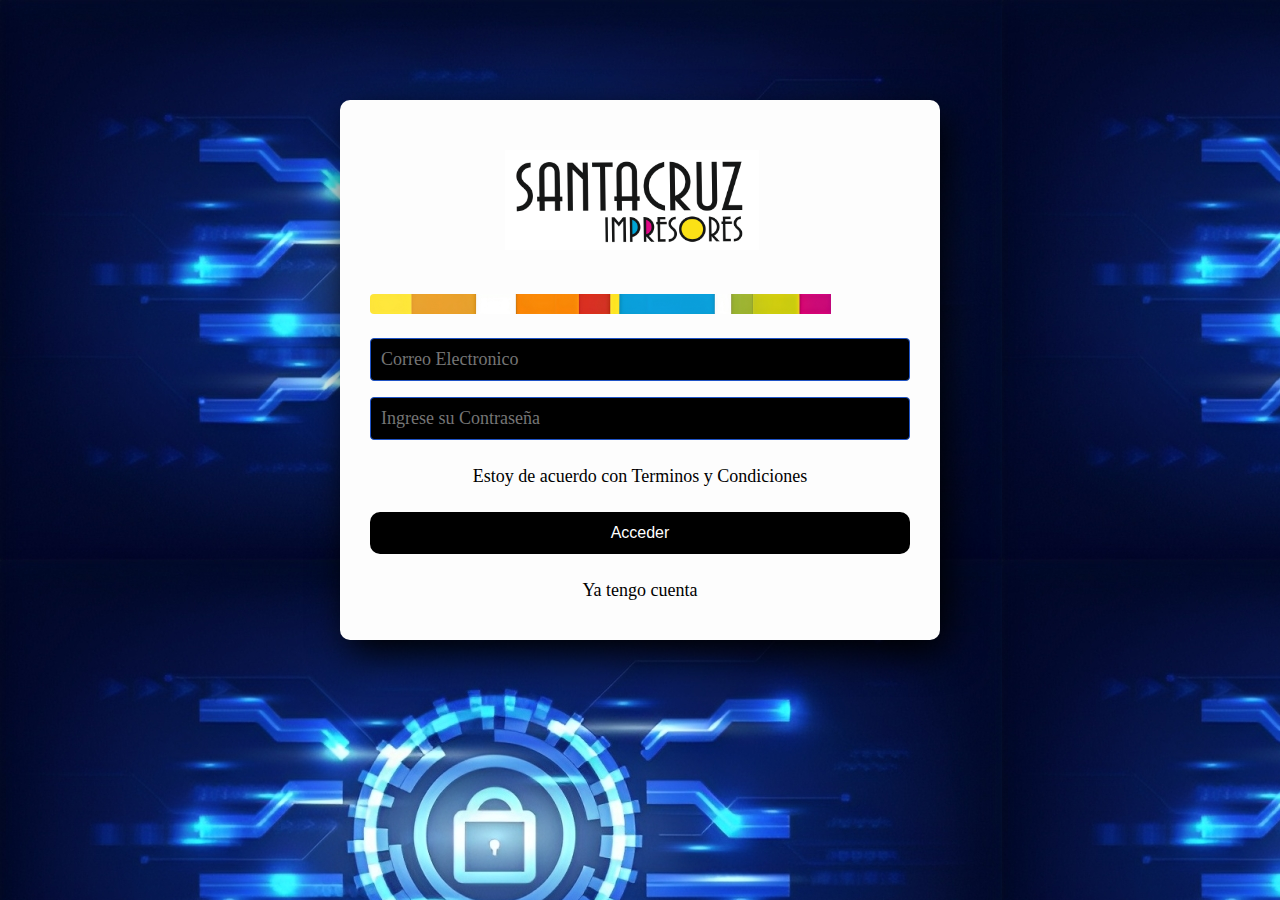
==== login.html @ 5b7ac301 "Agregado ejemplos de login" ====
<!DOCTYPE html>
<html lang="en">
<head>
    <meta charset="UTF-8">
    <meta name="viewport" content="width=device-width, initial-scale=1.0">
    <title>Registro</title>
    <link rel="stylesheet" href="form.css">
</head>
<body>
    <form action="#" id="form" class="form_register">
    <img src="img_form/logo.png" alt=""> 
    <img class="barra" src="img_form/ico_barra.png" alt="">
        <input class="controls" type="email" name="correo" id="correo" placeholder="Correo Electronico">
        <input class="controls" type="password" name="contraseña" id="password" placeholder="Ingrese su Contraseña">
        <p>Estoy de acuerdo con <a href="#">Terminos y Condiciones</a></p>
        <input class="botons" type="submit" value="Acceder">
       
        <p><a href="#">Ya tengo cuenta</a></p>
    </form>

    <script src="login.js"></script>

</body>
</html>
---- form.css ----
* {
    margin: 0;
    padding: 0;
    box-sizing: border-box;
}

body {
    background-image: url(img_form/registro.png);
}

.form_register {
    width: 600px;
    background: rgb(253, 253, 253);
    padding: 30px;
    margin: auto;
    margin-top: 100px;
    border-radius: 10px;
    font-family: 'Calibri';
    color: rgb(0, 0, 0);
    box-shadow: 7px 13px 37px #000;
}

img{
    height: 100px;
    border-radius: 4px;
    margin: 20px 0;
    padding: 0 25%;
}


.barra {
    height: 20px;
    padding-left: 0px;
}

.controls {
    width: 100%;
    background: #000000;
    color: white;
    padding: 10px;
    border-radius: 4px;
    margin-bottom: 16px;
    border: 1px solid #1f53c5;
    font-family: 'Calibri';
    font-size: 18px;
}

.form_register p {
    height: 40px;
    text-align: center;
    font-size: 18px;
    line-height: 40px;
}


.form_register a {
    color: rgb(0, 0, 0);
    text-decoration: none;
}

.form_register a:hover {
    color: rgb(0, 0, 0);
    text-decoration: underline;
}

.form_register .botons {
    width: 100%;
    background: #000;
    border: none;
    padding: 12px;
    color: white;
    margin: 16px 0;
    font-size: 16px;
    border-radius: 10px;

}

.botons:hover {
    background-color: rgb(35, 187, 195);
    color: black;
}
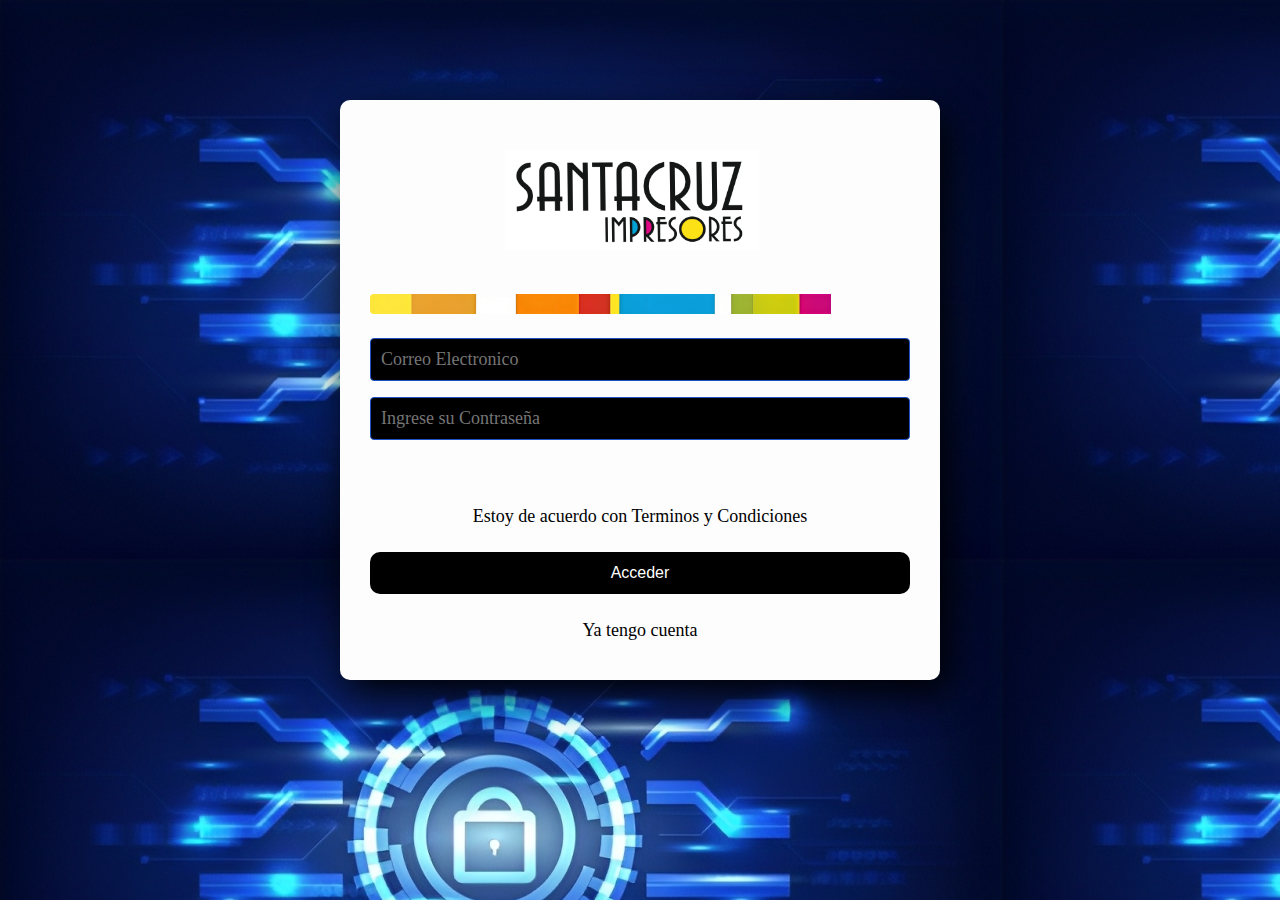
==== commit 76d194fa: "changes" ====
--- a/login.html
+++ b/login.html
@@ -12,11 +12,16 @@
     <img class="barra" src="img_form/ico_barra.png" alt="">
         <input class="controls" type="email" name="correo" id="correo" placeholder="Correo Electronico">
         <input class="controls" type="password" name="contraseña" id="password" placeholder="Ingrese su Contraseña">
+        <div>
+          <p id="mensaje-error"></p>
+        </div>
         <p>Estoy de acuerdo con <a href="#">Terminos y Condiciones</a></p>
         <input class="botons" type="submit" value="Acceder">
        
         <p><a href="#">Ya tengo cuenta</a></p>
+   
     </form>
+
 
     <script src="login.js"></script>
 
